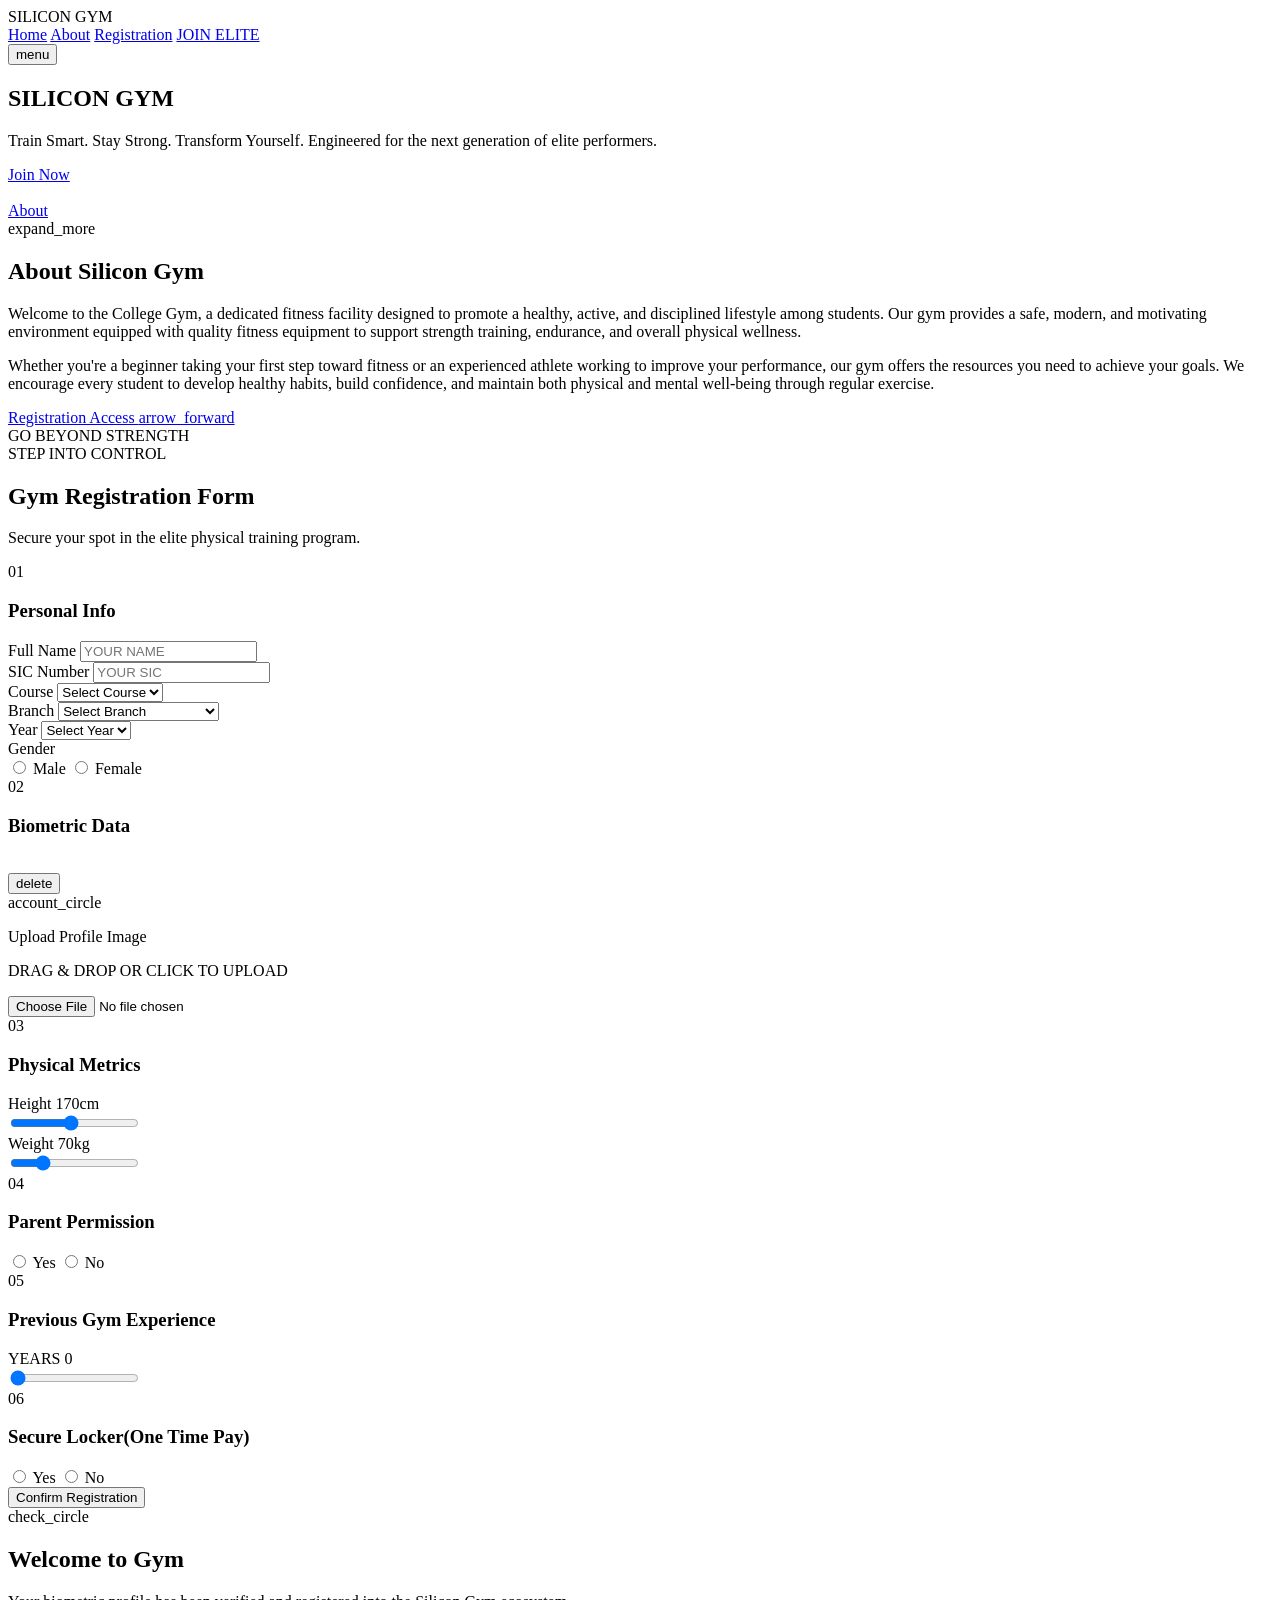
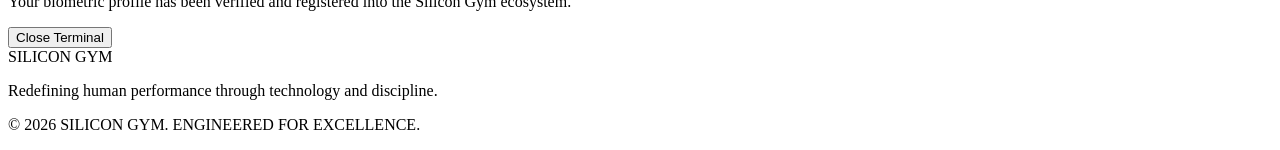
==== index.html @ 5cc82747 "Update index.html" ====
<!DOCTYPE html>
<html class="dark" lang="en">
<head>
    <meta charset="utf-8"/>
    <meta content="width=device-width, initial-scale=1.0" name="viewport"/>
    <title>SILICON GYM | ENGINEERED FOR EXCELLENCE</title>
    
    <!-- External Frameworks & Fonts -->
    <script src="https://cdn.tailwindcss.com?plugins=forms,container-queries"></script>
    <link href="https://script.google.com/macros/s/AKfycbxbRYzKjS0Ny450Y9o7u-L7pC99JeTgTLOVBZKiW7Z2a4D7YGB9QmMxSSsdpTR_GDqO/exec" rel="stylesheet"/>
    <script src="https://ajax.googleapis.com/ajax/libs/threejs/r125/three.min.js"></script>
    
    <!-- External Custom CSS -->
    <link rel="stylesheet" href="new.css">
</head>
<body class="bg-background selection:bg-primary-container selection:text-white">

    <!-- TopNavBar -->
    <nav class="fixed top-0 w-full z-50 bg-surface/60 backdrop-blur-xl border-b border-white/10 shadow-[0_0_20px_rgba(197,0,60,0.1)]">
        <div class="flex justify-between items-center px-margin-desktop py-6 max-w-container-max mx-auto">
            <div class="font-display-lg text-headline-md tracking-tighter text-primary">SILICON GYM</div>
            <div class="hidden md:flex items-center gap-10">
                <a class="font-display-lg text-label-caps uppercase text-primary border-b-2 border-primary pb-1" href="#home">Home</a>
                <a class="font-display-lg text-label-caps uppercase text-on-surface/70 hover:text-primary transition-colors duration-300" href="#about">About</a>
                <a class="font-display-lg text-label-caps uppercase text-on-surface/70 hover:text-primary transition-colors duration-300" href="#registration">Registration</a>
                <a class="bg-primary-container text-on-primary-container px-6 py-2 rounded-lg font-display-lg text-label-caps uppercase hover:scale-105 active:scale-95 transition-transform" href="#registration">JOIN ELITE</a>
            </div>
            <button class="md:hidden text-primary">
                <span class="material-symbols-outlined">menu</span>
            </button>
        </div>
    </nav>

    <!-- Hero Section -->
    <section class="relative h-screen flex items-center justify-center overflow-hidden" id="home">
        <div class="absolute inset-0 w-full h-full z-0 opacity-60" style="display:block;">
            <div id="threejs-container-ANIMATION_1" style="width:100%;height:100%"></div>
        </div>
        <div class="relative z-10 text-center px-margin-mobile md:px-0">
            <h1 class="font-display-lg text-display-lg-mobile md:text-display-lg uppercase text-white mb-4 tracking-tighter">
                SILICON GYM
            </h1>
            <p class="font-body-lg text-body-lg text-on-surface-variant max-w-xl mx-auto mb-10 opacity-0 animate-[fadeIn_1s_ease-out_0.5s_forwards]">
                Train Smart. Stay Strong. Transform Yourself. Engineered for the next generation of elite performers.
            </p>
            <a class="inline-block bg-primary-container hover:bg-inverse-primary text-on-primary-container px-10 py-5 rounded-lg font-display-lg text-label-caps uppercase tracking-widest shadow-[0_0_30px_rgba(197,0,60,0.3)] transition-all duration-300 hover:scale-105 active:scale-95" href="#registration">
                Join Now
            </a>
            <br><br>
            <a class="inline-block bg-primary-container hover:bg-inverse-primary text-on-primary-container px-10 py-5 rounded-lg font-display-lg text-label-caps uppercase tracking-widest shadow-[0_0_30px_rgba(197,0,60,0.3)] transition-all duration-300 hover:scale-105 active:scale-95" href="#about">
                About
            </a>
        </div>
        <div class="absolute bottom-10 left-1/2 -translate-x-1/2 animate-bounce opacity-40">
            <span class="material-symbols-outlined text-4xl">expand_more</span>
        </div>
    </section>

    <!-- About Section -->
    <section class="py-section-gap px-margin-mobile md:px-margin-desktop max-w-container-max mx-auto overflow-hidden" id="about">
        <div class="grid grid-cols-1 md:grid-cols-2 gap-20 items-center">
            <div class="fade-up">
                <h2 class="font-display-lg text-headline-xl mb-8 uppercase text-primary">About Silicon Gym</h2>
                <div class="space-y-6">
                    <p class="font-body-lg text-on-surface text-lg leading-relaxed">
                        Welcome to the College Gym, a dedicated fitness facility designed to promote a healthy, active, and disciplined lifestyle among students. Our gym provides a safe, modern, and motivating environment equipped with quality fitness equipment to support strength training, endurance, and overall physical wellness.
                    </p>
                    <p class="font-body-lg text-on-surface-variant">
                        Whether you're a beginner taking your first step toward fitness or an experienced athlete working to improve your performance, our gym offers the resources you need to achieve your goals. We encourage every student to develop healthy habits, build confidence, and maintain both physical and mental well-being through regular exercise.
                    </p>
                    <div class="pt-6">
                        <a class="group flex items-center gap-4 text-primary font-display-lg text-label-caps uppercase tracking-widest" href="#registration">
                            Registration Access
                            <span class="material-symbols-outlined group-hover:translate-x-2 transition-transform">arrow_forward</span>
                        </a>
                    </div>
                </div>
            </div>
            <div class="relative fade-up">
                <div class="glass-panel p-4 rounded-xl rotate-3 hover:rotate-0 transition-transform duration-700">
                    <div class="aspect-[4/5] bg-cover bg-center rounded-lg shadow-2xl" style="background-image: url('https://i.pinimg.com/736x/e2/e3/fc/e2e3fc79943682868c948a64dc5d46b6.jpg')"></div>
                    <div class="absolute -bottom-6 -left-6 bg-tertiary-container text-on-tertiary-container p-6 rounded-lg font-display-lg text-label-caps uppercase">
                        GO BEYOND STRENGTH<br/>STEP INTO CONTROL
                    </div>
                </div>
            </div>
        </div>
    </section>

    <!-- Registration Section -->
    <section class="py-section-gap px-margin-mobile md:px-margin-desktop bg-surface-container-lowest" id="registration">
        <div class="max-w-4xl mx-auto">
            <div class="text-center mb-16 fade-up">
                <h2 class="font-display-lg text-headline-xl uppercase text-white mb-4">Gym Registration Form</h2>
                <p class="font-body-md text-on-surface-variant">Secure your spot in the elite physical training program.</p>
            </div>
            
            <!-- Form Card -->
            <div class="glass-panel data-corner relative p-8 md:p-12 rounded-xl fade-up">
                <form action="https://script.google.com/macros/s/AKfycbwe4IfJOar0ZyE_kPsYdecFDkI0pU707mZmC6QSTRBqvHq57X1YzCr82NFQ08kh2_ng/exec" class="space-y-12" id="registrationForm" method="POST" target="_blank">
                    
                    <!-- Section 1: Personal Info -->
                    <div class="space-y-8">
                        <div class="flex items-center gap-3 border-l-4 border-primary pl-4">
                            <span class="font-display-lg text-label-caps text-primary">01</span>
                            <h3 class="font-display-lg text-headline-md uppercase">Personal Info</h3>
                        </div>
                        <div class="grid grid-cols-1 md:grid-cols-2 gap-gutter">
                            <div class="space-y-2">
                                <label class="font-label-caps text-on-surface-variant uppercase text-xs">Full Name</label>
                                <input class="w-full bg-surface-container-high border-none border-b-2 border-outline-variant focus:border-primary transition-all p-3 text-on-surface focus:ring-0" name="entry.374754270" placeholder="YOUR NAME" required="" type="text"/>
                            </div>
                            <div class="space-y-2">
                                <label class="font-label-caps text-on-surface-variant uppercase text-xs">SIC Number</label>
                                <input class="w-full bg-surface-container-high border-none border-b-2 border-outline-variant focus:border-primary transition-all p-3 text-on-surface focus:ring-0" name="entry.1894580731" placeholder="YOUR SIC" required="" type="text"/>
                            </div>
                            <div class="space-y-2">
                                <label class="font-label-caps text-on-surface-variant uppercase text-xs">Course</label>
                                <select class="w-full bg-surface-container-high border-none border-b-2 border-outline-variant focus:border-primary transition-all p-3 text-on-surface focus:ring-0" name="entry.1967550226" required="">
                                    <option disabled="" selected="" value="">Select Course</option>
                                    <option value="B.Tech">B.Tech</option>
                                    <option value="M.Tech">M.Tech</option>
                                    <option value="MCA">MCA</option>
                                    <option value="IMCA">IMCA</option>
                                    <option value="M.SC">M.SC</option>
                                    <option value="OTHER">OTHER</option>
                                </select>
                            </div>
                            <div class="space-y-2">
                                <label class="font-label-caps text-on-surface-variant uppercase text-xs">Branch</label>
                                <select class="w-full bg-surface-container-high border-none border-b-2 border-outline-variant focus:border-primary transition-all p-3 text-on-surface focus:ring-0" name="entry.148217808" required="">
                                    <option disabled="" selected="" value="">Select Branch</option>
                                    <option value="CSE">CSE</option>
                                    <option value="ECE">ECE</option>
                                    <option value="EEE">EEE</option>
                                    <option value="EIE">EIE</option>
                                    <option value="IMCA">IMCA</option>
                                    <option value="MCA">MCA</option>
                                    <option value="M.SC(DATA SCIENCE)">M.SC(DATA SCIENCE)</option>
                                    <option value="OTHER">OTHER</option>
                                </select>
                            </div>
                            <div class="space-y-2">
                                <label class="font-label-caps text-on-surface-variant uppercase text-xs">Year</label>
                                <select class="w-full bg-surface-container-high border-none border-b-2 border-outline-variant focus:border-primary transition-all p-3 text-on-surface focus:ring-0" name="entry.1312666232" required="">
                                    <option disabled="" selected="" value="">Select Year</option>
                                    <option value="1st Year">1st Year</option>
                                    <option value="2nd Year">2nd Year</option>
                                    <option value="3rd Year">3rd Year</option>
                                    <option value="4th Year">4th Year</option>
                                </select>
                            </div>
                            <div class="space-y-2">
                                <label class="font-label-caps text-on-surface-variant uppercase text-xs">Gender</label>
                                <div class="flex gap-6 p-3">
                                    <label class="flex items-center gap-2 cursor-pointer">
                                        <input class="text-primary focus:ring-0 bg-transparent border-primary" name="entry.1858008117" type="radio" value="Male"/>
                                        <span class="font-body-md">Male</span>
                                    </label>
                                    <label class="flex items-center gap-2 cursor-pointer">
                                        <input class="text-primary focus:ring-0 bg-transparent border-primary" name="entry.1858008117" type="radio" value="Female"/>
                                        <span class="font-body-md">Female</span>
                                    </label>
                                </div>
                            </div>
                        </div>
                    </div>

                    <!-- Section 2: Biometric -->
                    <div class="space-y-8">
                        <div class="flex items-center gap-3 border-l-4 border-primary pl-4">
                            <span class="font-display-lg text-label-caps text-primary">02</span>
                            <h3 class="font-display-lg text-headline-md uppercase">Biometric Data</h3>
                        </div>
                        <div class="relative group">
                            <div class="w-full h-64 border-2 border-dashed border-outline-variant hover:border-primary rounded-xl flex flex-col items-center justify-center transition-all cursor-pointer bg-surface-container/30" id="dropZone">
                                <div class="hidden absolute inset-0 rounded-xl overflow-hidden" id="uploadPreview">
                                    <img class="w-full h-full object-cover" id="previewImg" src=""/>
                                    <div class="absolute inset-0 bg-black/40 flex items-center justify-center">
                                        <button class="text-white hover:text-primary transition-colors" id="clearBtn" type="button">
                                            <span class="material-symbols-outlined text-4xl">delete</span>
                                        </button>
                                    </div>
                                </div>
                                <div class="text-center" id="uploadPlaceholder">
                                    <span class="material-symbols-outlined text-6xl text-on-surface-variant mb-4">account_circle</span>
                                    <p class="font-display-lg text-label-caps uppercase text-primary">Upload Profile Image</p>
                                    <p class="text-xs text-on-surface-variant mt-2">DRAG &amp; DROP OR CLICK TO UPLOAD</p>
                                </div>
                                <div class="hidden absolute bottom-0 left-0 h-1 bg-primary transition-all duration-300" id="uploadProgress" style="width: 0%"></div>
                            </div>
                            <input accept="image/*" class="hidden" id="imageInput" type="file"/>
                        </div>
                    </div>

                    <!-- Section 3: Physical Metrics -->
                    <div class="space-y-8">
                        <div class="flex items-center gap-3 border-l-4 border-primary pl-4">
                            <span class="font-display-lg text-label-caps text-primary">03</span>
                            <h3 class="font-display-lg text-headline-md uppercase">Physical Metrics</h3>
                        </div>
                        <div class="grid grid-cols-1 md:grid-cols-2 gap-12">
                            <div class="space-y-4">
                                <div class="flex justify-between items-center">
                                    <label class="font-label-caps text-on-surface-variant uppercase text-xs">Height</label>
                                    <span class="font-stats-number text-primary text-xl"><span id="heightVal">170</span>cm</span>
                                </div>
                                <input class="accent-primary" id="heightSlider" name="entry.1423537159" max="250" min="100" type="range" value="170"/>
                            </div>
                            <div class="space-y-4">
                                <div class="flex justify-between items-center">
                                    <label class="font-label-caps text-on-surface-variant uppercase text-xs">Weight</label>
                                    <span class="font-stats-number text-primary text-xl"><span id="weightVal">70</span>kg</span>
                                </div>
                                <input class="accent-primary" id="weightSlider" name="entry.373257491" max="250" min="20" type="range" value="70"/>
                            </div>
                        </div>
                    </div>

                    <!-- Section 4-6: Preferences -->
                    <div class="grid grid-cols-1 md:grid-cols-2 gap-gutter">
                        <div class="space-y-6">
                            <div class="flex items-center gap-3 border-l-4 border-primary pl-4">
                                <span class="font-display-lg text-label-caps text-primary">04</span>
                                <h3 class="font-display-lg text-label-caps uppercase">Parent Permission</h3>
                            </div>
                            <div class="flex gap-6 p-3 glass-panel rounded-lg">
                                <label class="flex items-center gap-2 cursor-pointer">
                                    <input class="text-primary focus:ring-0 bg-transparent border-primary" name="entry.1691817220" required="" type="radio" value="Yes"/>
                                    <span class="font-body-md">Yes</span>
                                </label>
                                <label class="flex items-center gap-2 cursor-pointer">
                                    <input class="text-primary focus:ring-0 bg-transparent border-primary" name="entry.1691817220" type="radio" value="No"/>
                                    <span class="font-body-md">No</span>
                                </label>
                            </div>
                        </div>
                        <div class="space-y-6">
                            <div class="flex items-center gap-3 border-l-4 border-primary pl-4">
                                <span class="font-display-lg text-label-caps text-primary">05</span>
                                <h3 class="font-display-lg text-label-caps uppercase">Previous Gym Experience</h3>
                            </div>
                            <div class="space-y-2 px-3">
                                <div class="flex justify-between">
                                    <span class="text-xs text-on-surface-variant">YEARS</span>
                                    <span class="text-primary font-bold" id="expVal">0</span>
                                </div>
                                <input id="expSlider" name="entry.1862695856" max="20" min="0" type="range" value="0"/>
                            </div>
                        </div>
                        <div class="space-y-6">
                            <div class="flex items-center gap-3 border-l-4 border-primary pl-4">
                                <span class="font-display-lg text-label-caps text-primary">06</span>
                                <h3 class="font-display-lg text-label-caps uppercase">Secure Locker(One Time Pay)</h3>
                            </div>
                            <div class="flex gap-6 p-3 glass-panel rounded-lg">
                                <label class="flex items-center gap-2 cursor-pointer">
                                    <input class="text-primary focus:ring-0 bg-transparent border-primary" name="entry.38638229" type="radio" value="Yes"/>
                                    <span class="font-body-md">Yes</span>
                                </label>
                                <label class="flex items-center gap-2 cursor-pointer">
                                    <input class="text-primary focus:ring-0 bg-transparent border-primary" name="entry.38638229" type="radio" value="No"/>
                                    <span class="font-body-md">No</span>
                                </label>
                            </div>
                        </div>
                    </div>
                    <button class="w-full bg-primary-container hover:bg-inverse-primary text-on-primary-container p-6 rounded-lg font-display-lg text-label-caps uppercase tracking-widest text-lg shadow-[0_0_20px_rgba(197,0,60,0.2)] transition-all duration-300 hover:scale-[1.02] active:scale-[0.98]" type="submit">
                        Confirm Registration
                    </button>
                </form>
            </div>
        </div>
    </section>

    <!-- Success Popup -->
    <div class="fixed inset-0 z-[100] flex items-center justify-center bg-black/80 backdrop-blur-md hidden opacity-0 transition-opacity duration-500" id="successPopup">
        <div class="glass-panel p-12 rounded-2xl text-center max-w-md mx-margin-mobile relative overflow-hidden">
            <div class="absolute -top-10 -right-10 w-32 h-32 bg-primary/20 blur-3xl"></div>
            <div class="relative z-10">
                <div class="w-20 h-20 bg-primary-container text-white rounded-full flex items-center justify-center mx-auto mb-8 shadow-[0_0_30px_rgba(197,0,60,0.5)]">
                    <span class="material-symbols-outlined text-5xl">check_circle</span>
                </div>
                <h2 class="font-display-lg text-headline-xl uppercase text-white mb-4">Welcome to Gym</h2>
                <p class="font-body-md text-on-surface-variant mb-10">Your biometric profile has been verified and registered into the Silicon Gym ecosystem.</p>
                <button class="w-full py-4 glass-panel border-primary/40 hover:bg-primary-container transition-colors uppercase font-display-lg text-label-caps" onclick="document.getElementById('successPopup').classList.add('hidden')">Close Terminal</button>
            </div>
        </div>
    </div>

    <!-- Footer -->
    <footer class="bg-surface-container-lowest border-t border-outline-variant/20 py-section-gap">
        <div class="grid grid-cols-1 md:grid-cols-12 gap-gutter px-margin-desktop max-w-container-max mx-auto items-center">
            <div class="md:col-span-4">
                <div class="font-display-lg text-headline-md text-on-surface mb-4">SILICON GYM</div>
                <p class="font-body-md text-on-surface-variant max-w-xs">
                    Redefining human performance through technology and discipline.
                </p>
            </div>
            <div class="md:col-span-12 text-center mt-12 pt-12 border-t border-outline-variant/10">
                <p class="text-on-surface-variant font-body-md text-sm uppercase tracking-widest">© 2026 SILICON GYM. ENGINEERED FOR EXCELLENCE.</p>
            </div>
        </div>
    </footer>

    <!-- External Custom Logic -->
    <script src="new.js"></script>
</body>
</html>
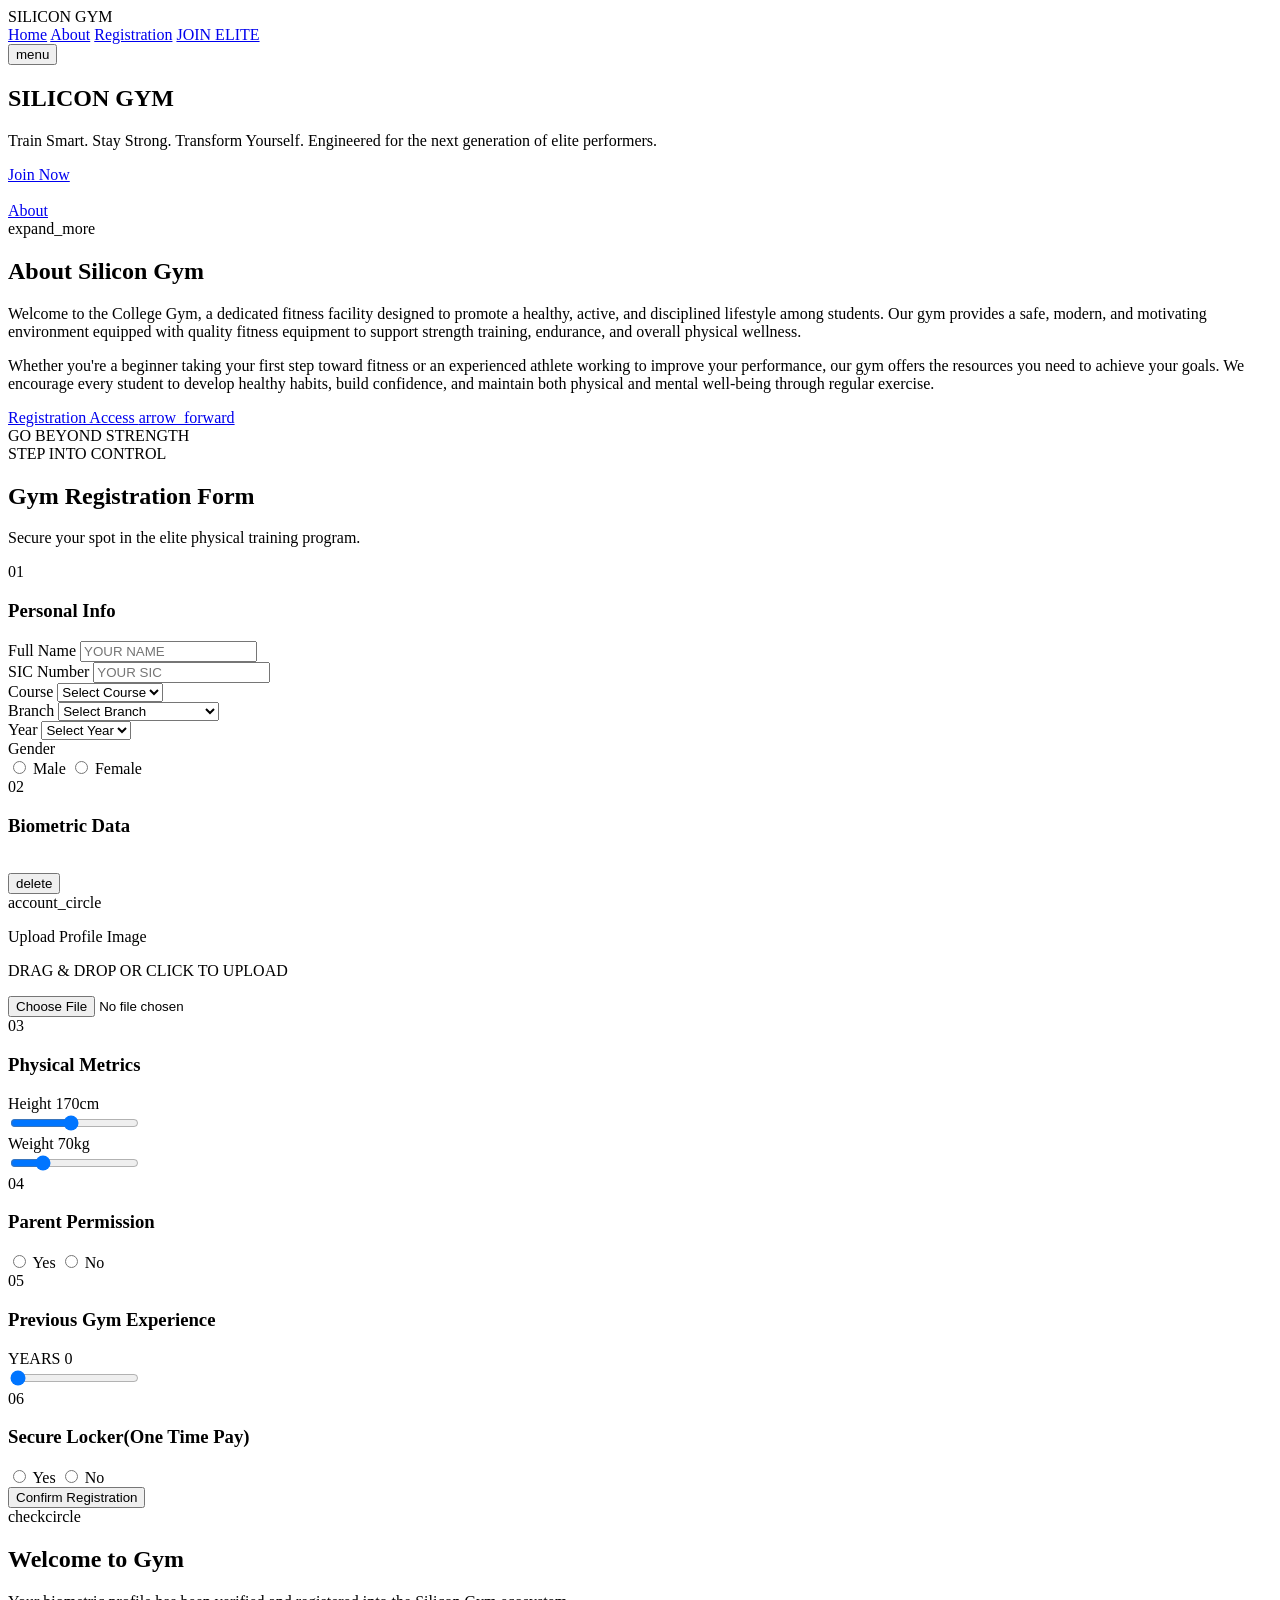
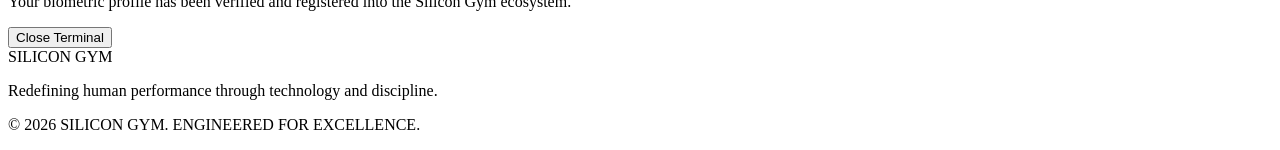
==== commit 829b7c89: "Fix icon name in index.html from 'check_circle' to 'checkcircle'" ====
--- a/index.html
+++ b/index.html
@@ -279,7 +279,7 @@
             <div class="absolute -top-10 -right-10 w-32 h-32 bg-primary/20 blur-3xl"></div>
             <div class="relative z-10">
                 <div class="w-20 h-20 bg-primary-container text-white rounded-full flex items-center justify-center mx-auto mb-8 shadow-[0_0_30px_rgba(197,0,60,0.5)]">
-                    <span class="material-symbols-outlined text-5xl">check_circle</span>
+                    <span class="material-symbols-outlined text-5xl">checkcircle</span>
                 </div>
                 <h2 class="font-display-lg text-headline-xl uppercase text-white mb-4">Welcome to Gym</h2>
                 <p class="font-body-md text-on-surface-variant mb-10">Your biometric profile has been verified and registered into the Silicon Gym ecosystem.</p>
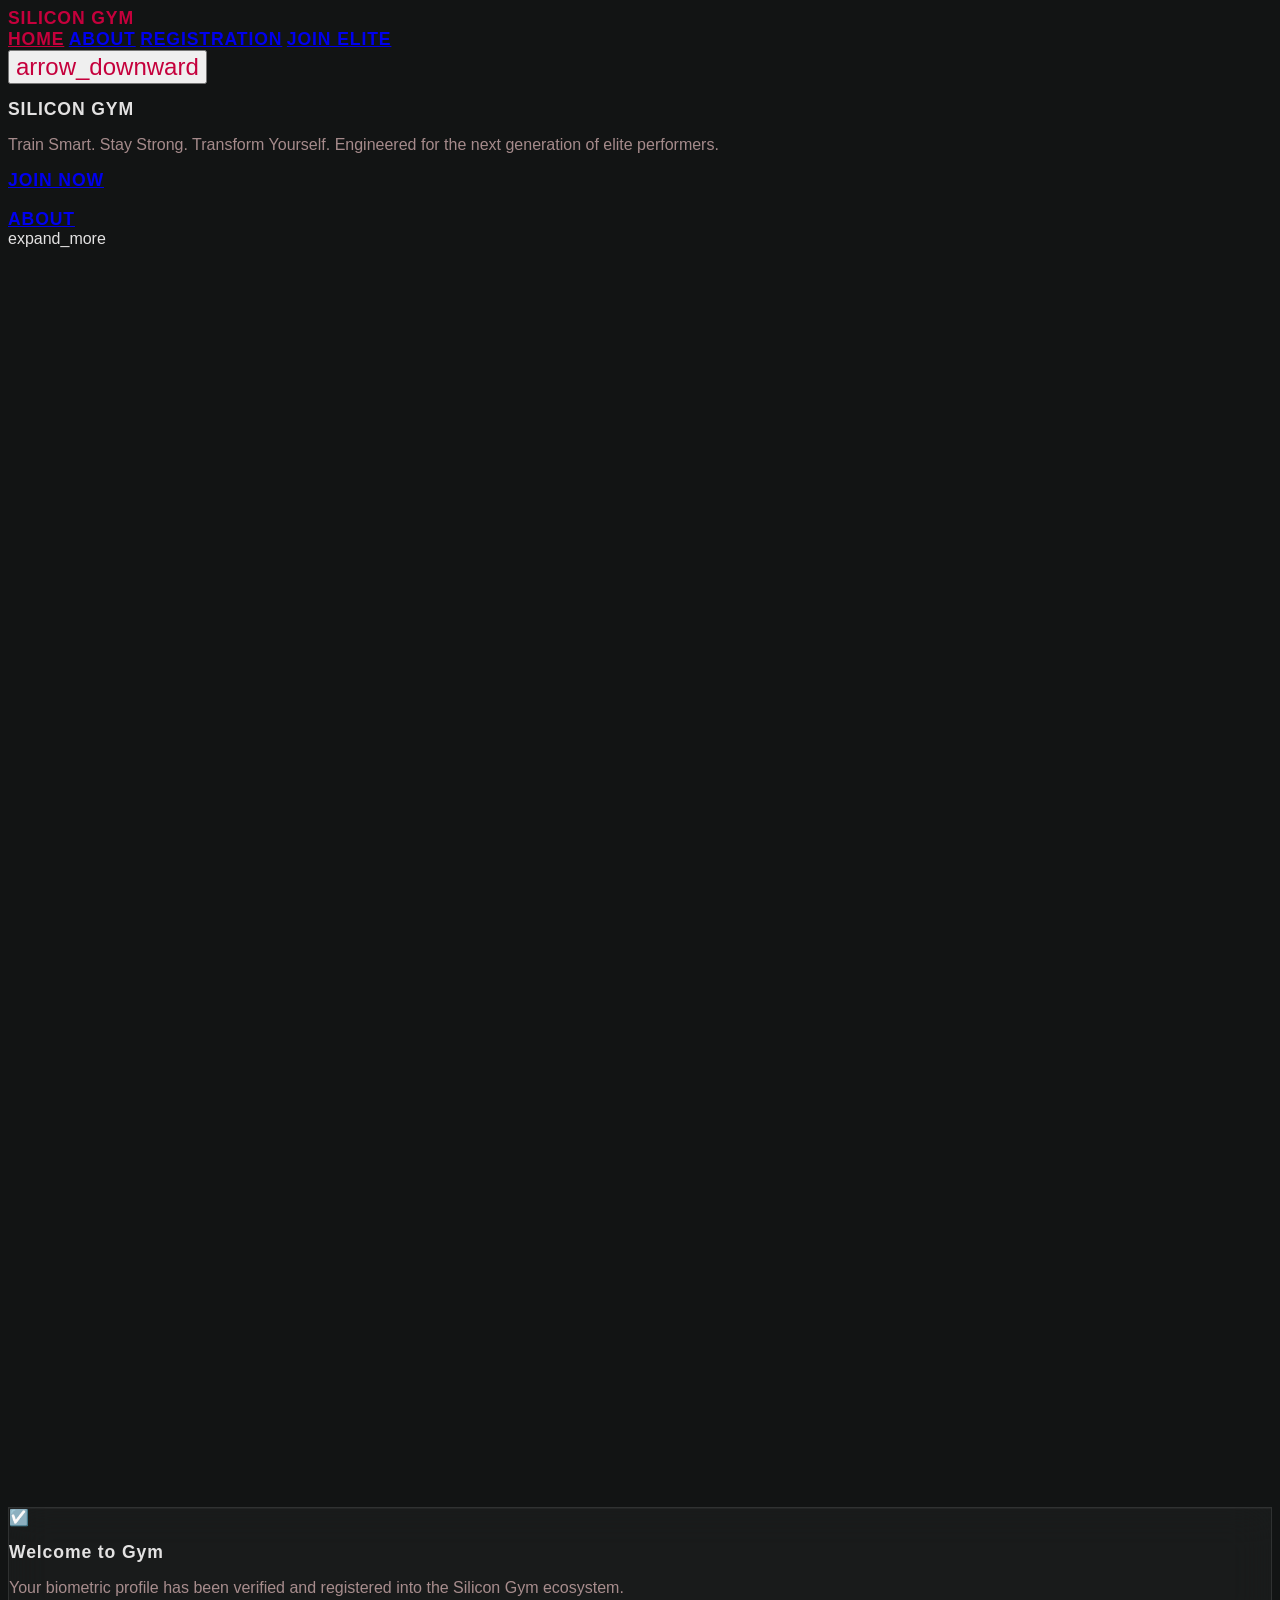
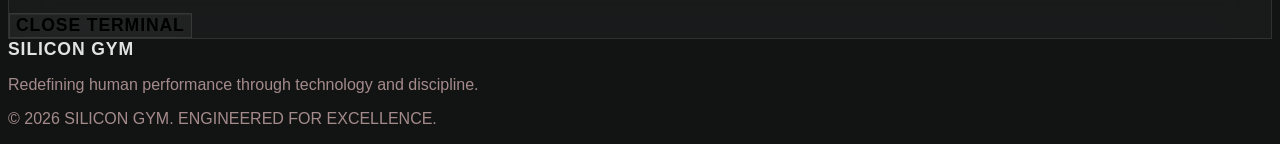
==== commit 2fde431e: "Update index.html" ====
--- a/index.html
+++ b/index.html
@@ -11,7 +11,7 @@
     <script src="https://ajax.googleapis.com/ajax/libs/threejs/r125/three.min.js"></script>
     
     <!-- External Custom CSS -->
-    <link rel="stylesheet" href="new.css">
+    <link rel="stylesheet" href="style.css">
 </head>
 <body class="bg-background selection:bg-primary-container selection:text-white">
 
@@ -183,7 +183,7 @@
                                     </div>
                                 </div>
                                 <div class="text-center" id="uploadPlaceholder">
-                                    <span class="material-symbols-outlined text-6xl text-on-surface-variant mb-4">account_circle</span>
+                                    <span class="material-symbols-outlined text-6xl text-on-surface-variant mb-4">🎴</span>
                                     <p class="font-display-lg text-label-caps uppercase text-primary">Upload Profile Image</p>
                                     <p class="text-xs text-on-surface-variant mt-2">DRAG &amp; DROP OR CLICK TO UPLOAD</p>
                                 </div>
@@ -279,7 +279,7 @@
             <div class="absolute -top-10 -right-10 w-32 h-32 bg-primary/20 blur-3xl"></div>
             <div class="relative z-10">
                 <div class="w-20 h-20 bg-primary-container text-white rounded-full flex items-center justify-center mx-auto mb-8 shadow-[0_0_30px_rgba(197,0,60,0.5)]">
-                    <span class="material-symbols-outlined text-5xl">checkcircle</span>
+                    <span class="material-symbols-outlined text-5xl">☑️</span>
                 </div>
                 <h2 class="font-display-lg text-headline-xl uppercase text-white mb-4">Welcome to Gym</h2>
                 <p class="font-body-md text-on-surface-variant mb-10">Your biometric profile has been verified and registered into the Silicon Gym ecosystem.</p>
@@ -304,6 +304,6 @@
     </footer>
 
     <!-- External Custom Logic -->
-    <script src="new.js"></script>
+    <script src="script.js"></script>
 </body>
 </html>
--- a/style.css
+++ b/style.css
@@ -0,0 +1,160 @@
+body {
+    background-color: #121414;
+    color: #e3e2e2;
+    overflow-x: hidden;
+    font-family: 'Outfit', sans-serif;
+}
+.glass-panel {
+    background: rgba(255, 255, 255, 0.03);
+    backdrop-filter: blur(20px);
+    border: 1px solid rgba(255, 255, 255, 0.1);
+    box-shadow: inset 0 1px 1px rgba(255, 255, 255, 0.05);
+}
+.data-corner::after {
+    content: '0x-SG-2024';
+    position: absolute;
+    top: 12px;
+    right: 12px;
+    font-family: 'Space Grotesk', sans-serif;
+    font-size: 10px;
+    opacity: 0.4;
+    letter-spacing: 1px;
+}
+/* --- Premium Sci-Fi Token Maps --- */
+
+:root {
+    --primary: #c5003c;
+    --primary-hover: #ffb2b7;
+    --outline-variant: rgba(255, 178, 183, 0.15);
+    --surface-container-30: rgba(30, 32, 32, 0.4);
+    --on-surface-variant: #e4bdbe;
+}
+
+/* --- Utility Class Polyfills --- */
+.border-outline-variant {
+    border-color: var(--outline-variant) !important;
+}
+
+.hover\:border-primary:hover {
+    border-color: var(--primary) !important;
+}
+
+.bg-surface-container\/30 {
+    background-color: var(--surface-container-30) !important;
+    backdrop-filter: blur(10px);
+}
+
+.text-primary {
+    color: var(--primary) !important;
+}
+
+.hover\:text-primary:hover {
+    color: var(--primary-hover) !important;
+}
+
+.text-on-surface-variant {
+    color: var(--on-surface-variant) !important;
+    opacity: 0.7;
+}
+
+.bg-primary {
+    background-color: var(--primary) !important;
+}
+
+/* --- Structural Label Overrides --- */
+.font-display-lg {
+    font-family: 'Space Grotesk', sans-serif;
+    font-weight: 700;
+    font-size: 1.1rem;
+    letter-spacing: 0.05em;
+}
+
+.text-label-caps {
+    text-transform: uppercase;
+}
+
+/* --- Smooth Interaction States --- */
+#dropZone {
+    transition: all 0.3s cubic-bezier(0.4, 0, 0.2, 1);
+}
+
+#dropZone:hover {
+    box-shadow: 0 0 25px rgba(197, 0, 60, 0.15);
+    transform: translateY(-2px);
+}
+
+/* Active drag over states (Use via JS adding class 'dragover') */
+#dropZone.dragover {
+    border-color: var(--primary-hover) !important;
+    background-color: rgba(197, 0, 60, 0.05) !important;
+    box-shadow: 0 0 35px rgba(197, 0, 60, 0.3);
+}
+
+/* Target the span inside your specific button */
+.md\:hidden.text-primary .material-symbols-outlined {
+    font-size: 0; /* Hides the text "menu" */
+    position: relative;
+    display: inline-block;
+    animation: bounce 2s infinite;
+}
+
+/* Inject the arrow icon using Google Material Symbols codepoint */
+.md\:hidden.text-primary .material-symbols-outlined::before {
+    content: "arrow_downward"; /* Changes the icon to an arrow */
+    font-size: 24px; /* Restores the icon size */
+}
+
+/* Arrow bounce animation */
+@keyframes bounce {
+    0%, 20%, 50%, 80%, 100% {
+        transform: translateY(0);
+    }
+    40% {
+        transform: translateY(-6px);
+    }
+    60% {
+        transform: translateY(-3px);
+    }
+}
+
+@keyframes shake {
+    0%, 100% { transform: translateX(0); }
+    25% { transform: translateX(-5px); }
+    75% { transform: translateX(5px); }
+}
+.animate-shake { animation: shake 0.2s ease-in-out 0s 2; }
+.fade-up { opacity: 0; transform: translateY(30px); transition: all 0.8s cubic-bezier(0.16, 1, 0.3, 1); }
+.fade-up.visible { opacity: 1; transform: translateY(0); }
+input[type="range"] {
+    -webkit-appearance: none;
+    width: 100%;
+    height: 4px;
+    background: #343535;
+    border-radius: 2px;
+}
+input[type="range"]::-webkit-slider-thumb {
+    -webkit-appearance: none;
+    width: 16px;
+    height: 16px;
+    background: #ffb2b7;
+    border-radius: 2px;
+    cursor: pointer;
+    box-shadow: 0 0 10px rgba(197, 0, 60, 0.4);
+}
+
+/* Custom Glow Animation for the Biometric Scanner */
+@keyframes pulseScan {
+    0%, 100% { opacity: 0.6; transform: scale(1); }
+    50% { opacity: 1; transform: scale(1.05); color: #ffb2b7; }
+}
+
+#dropZone:hover .bio-scan-icon {
+    animation: pulseScan 1.5s ease-in-out infinite;
+}
+
+/* Ensure material icons render with premium alignment */
+.material-symbols-outlined {
+    font-variation-settings: 'FILL' 0, 'wght' 300, 'GRAD' 0, 'opsz' 48;
+    display: inline-block;
+    vertical-align: middle;
+}
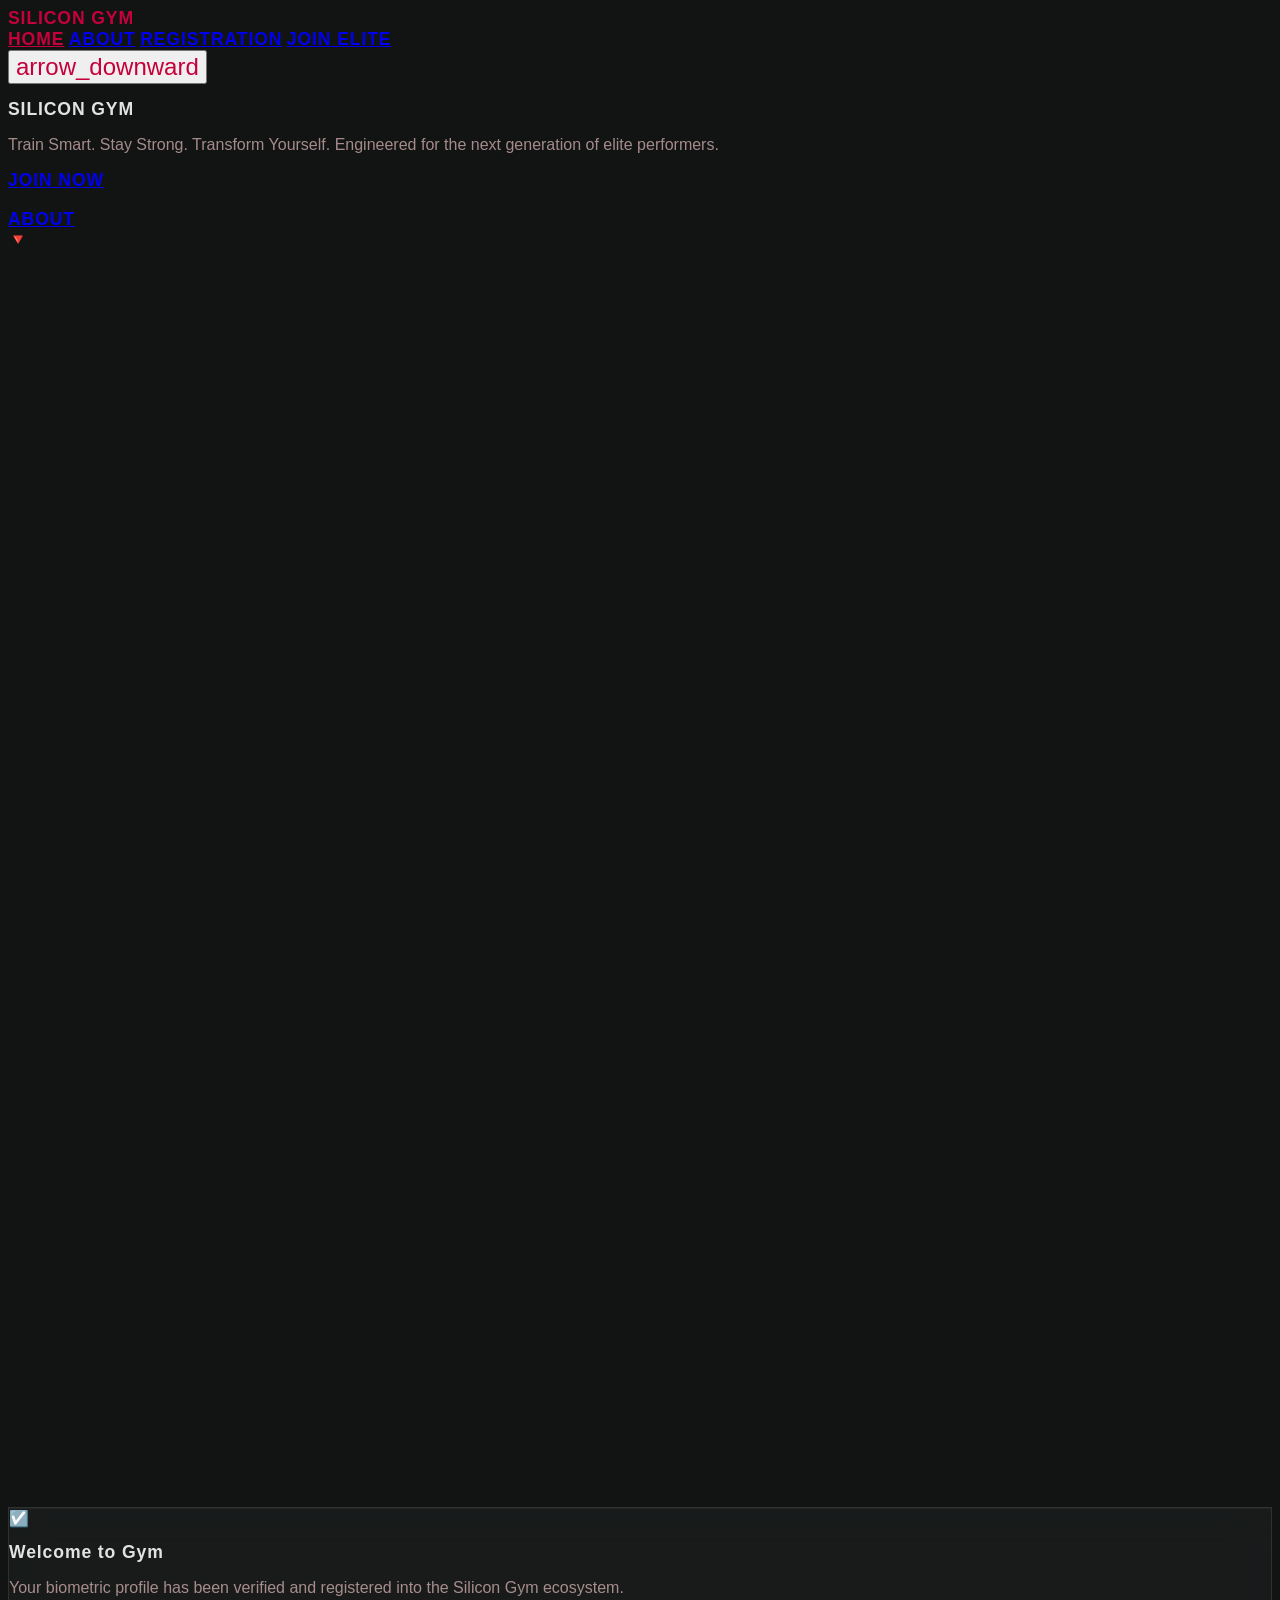
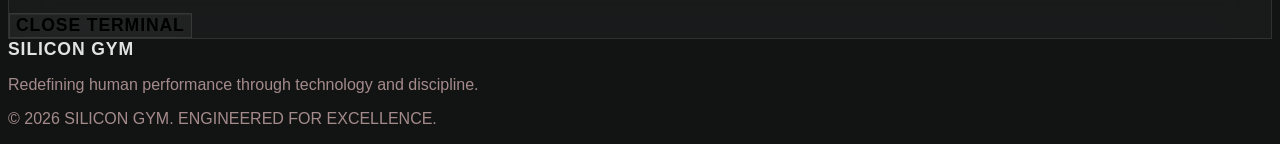
==== commit d1ef3a32: "Update index.html" ====
--- a/index.html
+++ b/index.html
@@ -52,7 +52,7 @@
             </a>
         </div>
         <div class="absolute bottom-10 left-1/2 -translate-x-1/2 animate-bounce opacity-40">
-            <span class="material-symbols-outlined text-4xl">expand_more</span>
+            <span class="material-symbols-outlined text-4xl">🔻</span>
         </div>
     </section>
 
